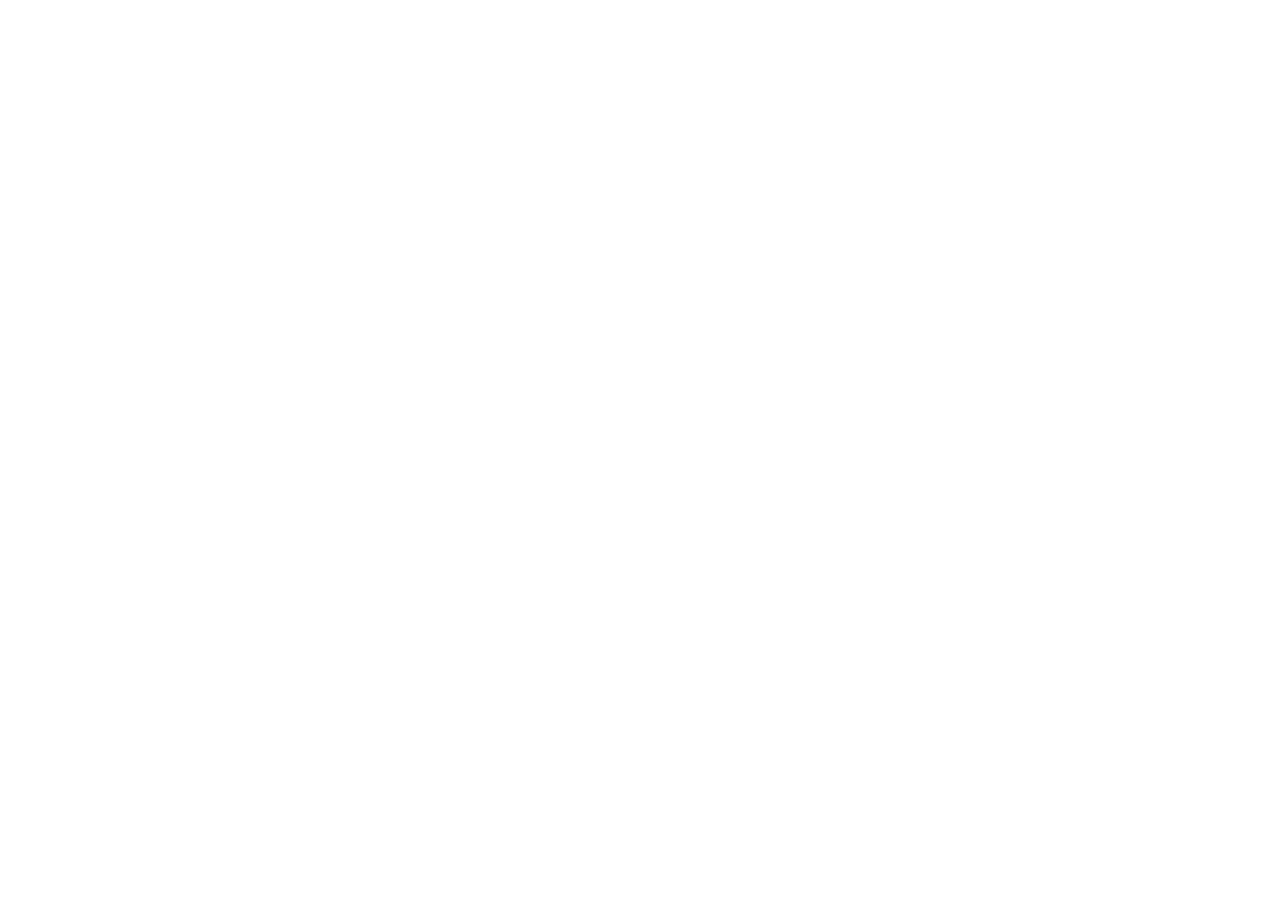
==== about-me.html @ ad46b2c2 "galery" ====
<!DOCTYPE html>
<html lang="en">
    <head>
        <meta charset="UTF-8" />
        <meta http-equiv="X-UA-Compatible" content="IE=edge" />
        <meta name="viewport" content="width=device-width, initial-scale=1.0" />
        <title>About me</title>
    </head>
    <body></body>
</html>
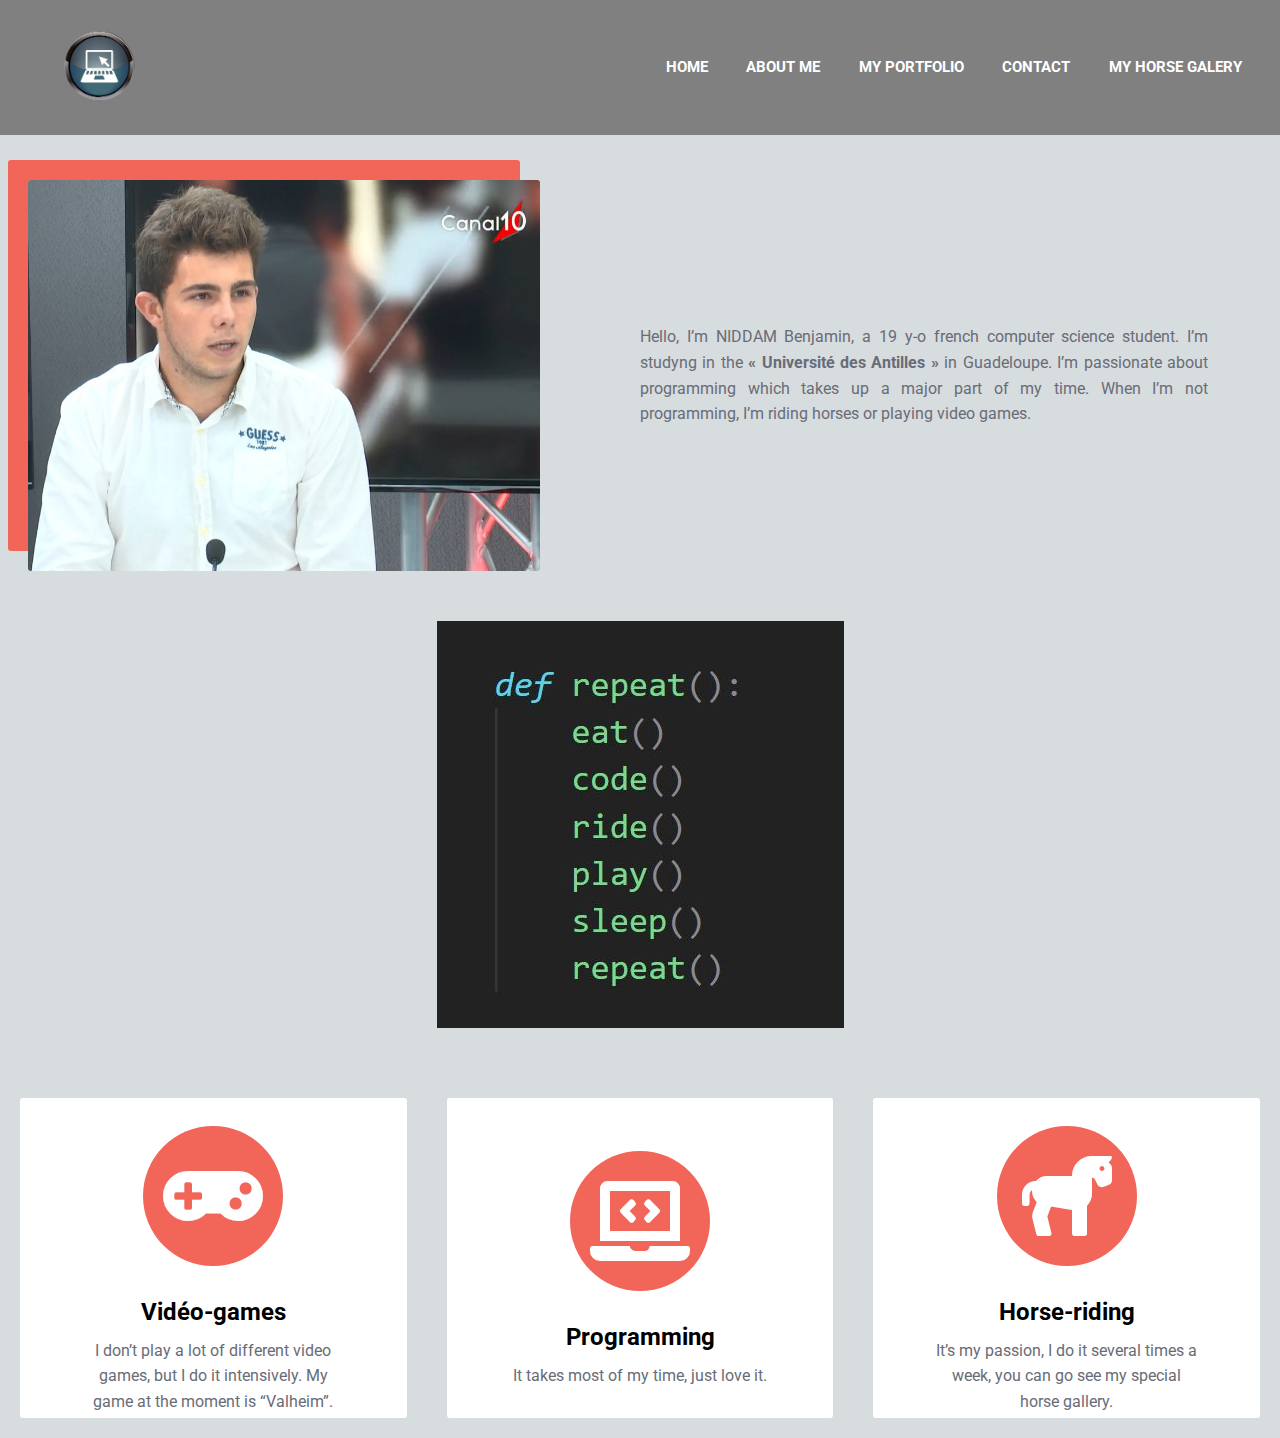
==== commit f62d9a27: "about me page" ====
--- a/about-me.html
+++ b/about-me.html
@@ -4,7 +4,55 @@
         <meta charset="UTF-8" />
         <meta http-equiv="X-UA-Compatible" content="IE=edge" />
         <meta name="viewport" content="width=device-width, initial-scale=1.0" />
+        <link rel="stylesheet" href="./CSS/all.css" />
+        <link rel="stylesheet" href="./CSS/about.css" />
+        <link href="https://fonts.googleapis.com/css2?family=Roboto&display=swap" rel="stylesheet" />
+        <link rel="stylesheet" href="https://use.fontawesome.com/releases/v5.15.3/css/all.css" />
         <title>About me</title>
     </head>
-    <body></body>
+    <body>
+        <nav>
+            <a id="logo" href="./index.html"><img src="./Images/logo.png" /></a>
+            <a id="home" class="menu-item left" href="./index.html" aria-current="page" class="colorBlack">Home</a>
+            <a id="about-me" class="menu-item left" href="./about-me.html">About me</a>
+            <a id="portfolio" class="menu-item left" href="./portfolio.html">My portfolio</a>
+            <a id="contact" class="menu-item left" href="./contact.html">Contact</a>
+            <a id="horse-galery" class="menu-item left" href="./horse-galery.html">My horse galery</a>
+        </nav>
+
+        <main>
+            <div class="description">
+                <div class="image"><img src="./Images/me.jpg" alt="" /></div>
+
+                <div class="text">
+                    <p>
+                        Hello, I’m NIDDAM Benjamin, a 19 y-o french computer science student. I’m studyng in the <span>« Université des Antilles »</span> in Guadeloupe. I’m passionate about programming which takes up a major part of my
+                        time. When I’m not programming, I’m riding horses or playing video games.
+                    </p>
+                </div>
+            </div>
+            <img src="./Images/function.jpg" alt="" />
+
+            <div class="hobbies">
+                <div class="hobbie">
+                    <div class="logo"><i class="fas fa-gamepad"></i></div>
+                    <h2>Vidéo-games</h2>
+                    <p>I don’t play a lot of different video games, but I do it intensively. My game at the moment is “Valheim”.</p>
+                </div>
+                <div class="hobbie">
+                    <div class="logo"><i class="fas fa-laptop-code"></i></div>
+
+                    <h2>Programming</h2>
+                    <p>It takes most of my time, just love it.</p>
+                </div>
+                <div class="hobbie">
+                    <div class="logo">
+                        <i class="fas fa-horse"></i>
+                    </div>
+                    <h2>Horse-riding</h2>
+                    <p>It’s my passion, I do it several times a week, you can go see my special horse gallery.</p>
+                </div>
+            </div>
+        </main>
+    </body>
 </html>
--- a/CSS/all.css
+++ b/CSS/all.css
@@ -0,0 +1,152 @@
+@media screen and (min-width: 1008px) {
+    * {
+        padding: 0px;
+        margin: 0px;
+        box-sizing: border-box;
+        font-family: "Roboto", sans-serif;
+    }
+
+    html,
+    body {
+        width: 100%;
+        height: 100%;
+    }
+
+    #landing {
+        width: 100%;
+        height: 100vh;
+    }
+
+    .bg {
+        position: fixed;
+        background-size: cover;
+        background-position: center;
+        --delay: 4s;
+        filter: brightness(60%);
+        z-index: -1;
+        width: 100%;
+        height: 100vh;
+        animation: diapo calc(4 * var(--delay)) infinite;
+        opacity: 0;
+    }
+
+    #bg1 {
+        background-image: url("../Images/bg image.png");
+        animation-delay: calc(0 * var(--delay));
+    }
+
+    #bg2 {
+        background-image: url("../Images/formation-programmation-informatique-1.jpg");
+        animation-delay: calc(-1 * var(--delay));
+    }
+
+    #bg3 {
+        background-image: url("../Images/gros-plan-homme-ecrivant-du-code-ordinateur-portable_158595-5169.jpg");
+        animation-delay: calc(-2 * var(--delay));
+    }
+
+    #bg4 {
+        background-image: url("../Images/pexels-kevin-ku-577585.jpg");
+        animation-delay: calc(-3 * var(--delay));
+    }
+
+    @keyframes diapo {
+        0%,
+        12.5% {
+            opacity: 1;
+        }
+        25%,
+        87.5% {
+            opacity: 0;
+        }
+        100% {
+            opacity: 1;
+        }
+    }
+
+    nav {
+        display: -webkit-box;
+        display: -ms-flexbox;
+        display: flex;
+        position: fixed;
+        width: 100%;
+        z-index: 9999;
+        padding: 25px 0 25px 0;
+        color: white;
+        -webkit-transition: background-color 0.2s, color 0.2s;
+        transition: background-color 0.2s, color 0.2s;
+        -webkit-box-align: center;
+        -ms-flex-align: center;
+        align-items: center;
+        -webkit-box-pack: end;
+        -ms-flex-pack: end;
+        justify-content: flex-end;
+        height: max(15vh, 100px);
+        cursor: default;
+    }
+    nav .menu-item {
+        margin-right: 3%;
+        font-size: 15px;
+        font-weight: bold;
+        text-decoration: none;
+        text-transform: uppercase;
+        white-space: nowrap;
+        color: inherit;
+        cursor: pointer;
+    }
+    nav a.left {
+        position: relative;
+        padding-bottom: 1px;
+    }
+    nav a.left:before {
+        content: "";
+        position: absolute;
+        width: 0;
+        height: 4px;
+        bottom: 0;
+        left: 0;
+        background-color: red;
+        visibility: hidden;
+        -webkit-transition: all 0.3s ease-in-out;
+        transition: all 0.3s ease-in-out;
+    }
+    nav a.left:hover:before {
+        visibility: visible;
+        width: 100%;
+    }
+    nav a.left.selected:before {
+        visibility: visible;
+        width: 100%;
+    }
+    #logo {
+        position: inherit;
+        cursor: default;
+        left: 5%;
+    }
+    #logo img {
+        -ms-flex-item-align: center;
+        -ms-grid-row-align: center;
+        align-self: center;
+        max-height: 70px;
+        cursor: pointer;
+    }
+    #menu a:hover {
+        visibility: visible;
+        width: 100%;
+    }
+
+    body::-webkit-scrollbar {
+        width: 8px; /*width of the entire scrollbar*/
+    }
+    body.top::-webkit-scrollbar {
+        display: initial;
+    }
+
+    body.top::-webkit-scrollbar-track {
+        background: none; /* color of the tracking area */
+    }
+
+    body.top::-webkit-scrollbar-thumb {
+        background-color: rgb(242, 101, 89); /* color of the scroll thumb */
+    }
+}
--- a/CSS/about.css
+++ b/CSS/about.css
@@ -0,0 +1,138 @@
+@media screen and (min-width: 1008px) {
+  nav {
+    background-color: gray;
+  }
+  main {
+    display: -webkit-box;
+    display: -ms-flexbox;
+    display: flex;
+    -webkit-box-orient: vertical;
+    -webkit-box-direction: normal;
+        -ms-flex-direction: column;
+            flex-direction: column;
+    -webkit-box-align: center;
+        -ms-flex-align: center;
+            align-items: center;
+    width: 100%;
+    padding-top: 20vh;
+    background-color: #d7dcdf;
+  }
+  main .description {
+    display: -webkit-box;
+    display: -ms-flexbox;
+    display: flex;
+    margin-bottom: 50px;
+  }
+  main .description .image {
+    -webkit-box-flex: 1;
+        -ms-flex: 1;
+            flex: 1;
+    display: -webkit-box;
+    display: -ms-flexbox;
+    display: flex;
+    -webkit-box-align: center;
+        -ms-flex-align: center;
+            align-items: center;
+    -webkit-box-pack: center;
+        -ms-flex-pack: center;
+            justify-content: center;
+  }
+  main .description .image img {
+    width: 90%;
+    max-width: 550px;
+    -webkit-box-shadow: #f26559 -20px -20px;
+            box-shadow: #f26559 -20px -20px;
+    border-radius: 3px;
+  }
+  main .description .text {
+    -webkit-box-flex: 1;
+        -ms-flex: 1;
+            flex: 1;
+    display: -webkit-box;
+    display: -ms-flexbox;
+    display: flex;
+    -webkit-box-align: center;
+        -ms-flex-align: center;
+            align-items: center;
+    -webkit-box-pack: center;
+        -ms-flex-pack: center;
+            justify-content: center;
+    padding: 0 8ch 0 8ch;
+    font-weight: 400;
+    font-size: 16px;
+    line-height: 1.6;
+    color: #696c77;
+  }
+  main .description .text p {
+    text-align: justify;
+  }
+  main .description .text p span {
+    white-space: nowrap;
+    font-weight: bold;
+  }
+  main .hobbies {
+    width: 100%;
+    margin-top: 50px;
+    display: -webkit-box;
+    display: -ms-flexbox;
+    display: flex;
+    -webkit-box-align: start;
+        -ms-flex-align: start;
+            align-items: flex-start;
+    -ms-flex-pack: distribute;
+        justify-content: space-around;
+  }
+  main .hobbies .hobbie {
+    display: -webkit-box;
+    display: -ms-flexbox;
+    display: flex;
+    -webkit-box-orient: vertical;
+    -webkit-box-direction: normal;
+        -ms-flex-direction: column;
+            flex-direction: column;
+    -webkit-box-pack: center;
+        -ms-flex-pack: center;
+            justify-content: center;
+    -webkit-box-align: center;
+        -ms-flex-align: center;
+            align-items: center;
+    -webkit-box-flex: 1;
+        -ms-flex: 1;
+            flex: 1;
+    background-color: white;
+    height: 20em;
+    margin: 20px;
+    border-radius: 3px;
+  }
+  main .hobbies .hobbie .logo {
+    display: -webkit-box;
+    display: -ms-flexbox;
+    display: flex;
+    -webkit-box-align: center;
+        -ms-flex-align: center;
+            align-items: center;
+    -webkit-box-pack: center;
+        -ms-flex-pack: center;
+            justify-content: center;
+    background-color: #f26559;
+    font-size: 80px;
+    color: white;
+    width: 140px;
+    height: 140px;
+    border-radius: 100vh;
+    margin-bottom: 0.4em;
+    margin-top: 0.3em;
+  }
+  main .hobbies .hobbie h2 {
+    margin-bottom: 0.5em;
+  }
+  main .hobbies .hobbie p {
+    width: 70%;
+    text-align: center;
+    font-weight: 400;
+    font-size: 16px;
+    line-height: 1.6;
+    color: #696c77;
+  }
+}
+/*# sourceMappingURL=about.css.map */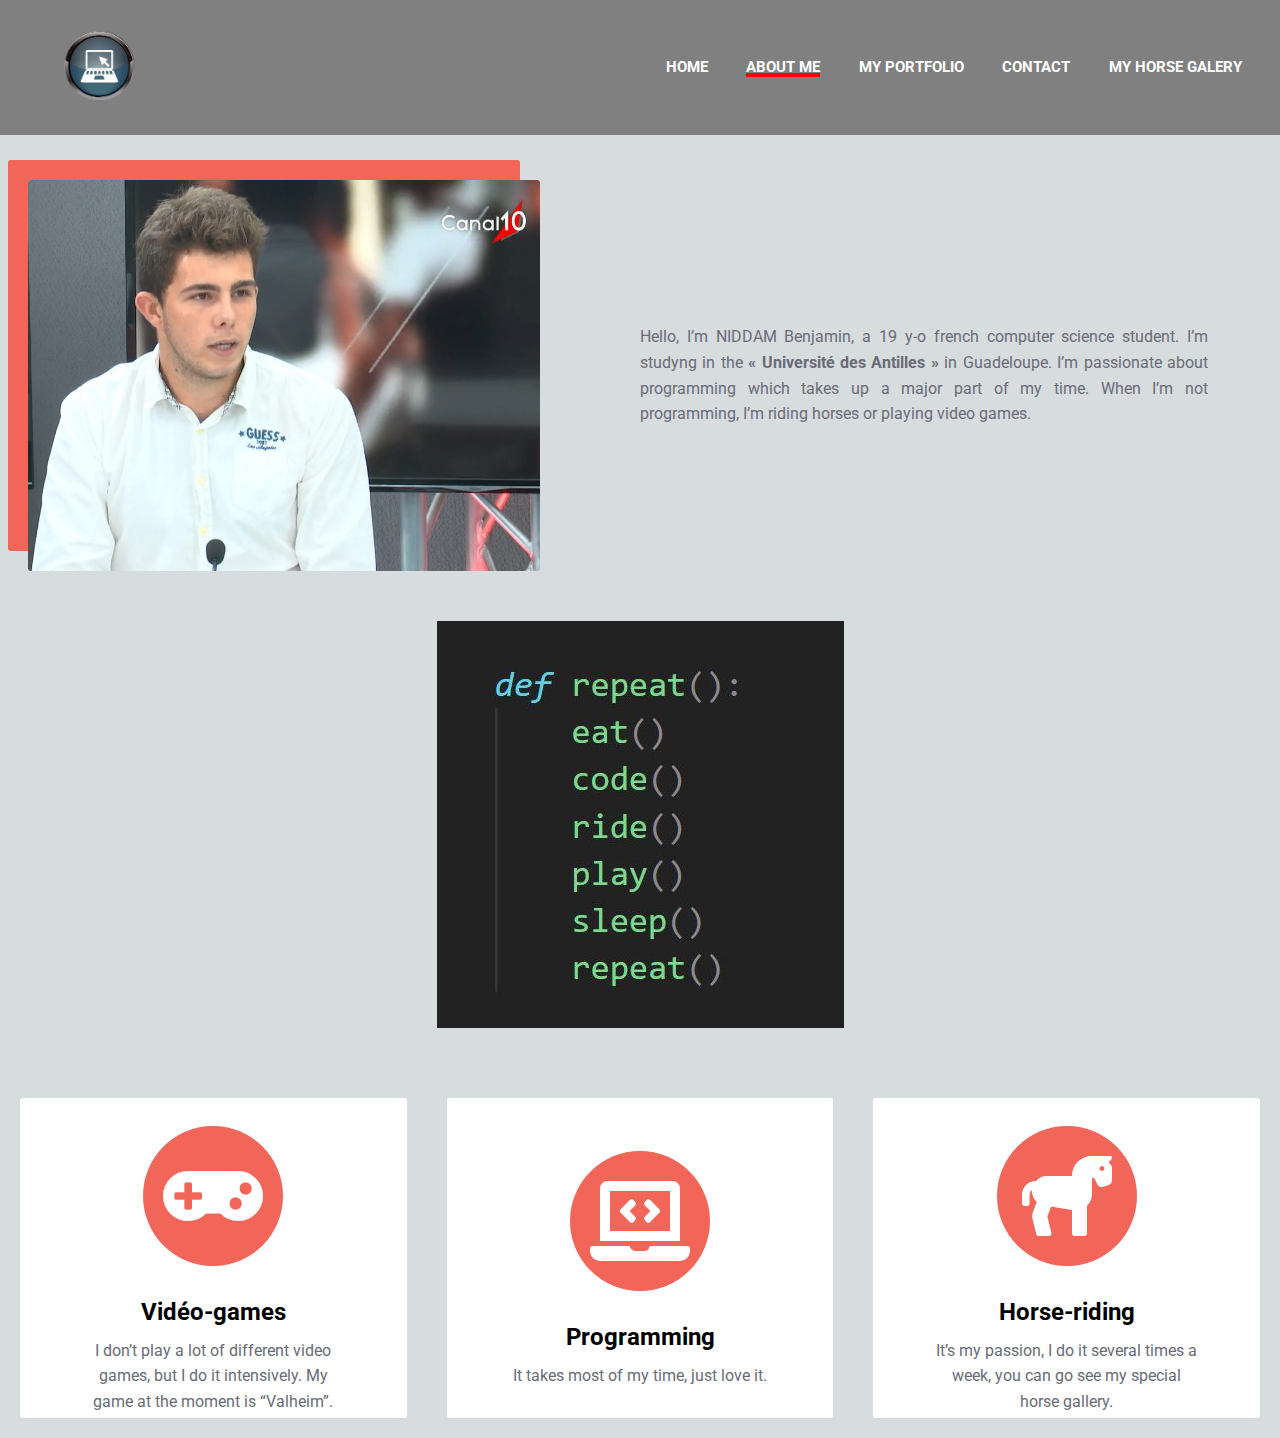
==== commit 073a8875: "fixes safari" ====
--- a/about-me.html
+++ b/about-me.html
@@ -8,6 +8,7 @@
         <link rel="stylesheet" href="./CSS/about.css" />
         <link href="https://fonts.googleapis.com/css2?family=Roboto&display=swap" rel="stylesheet" />
         <link rel="stylesheet" href="https://use.fontawesome.com/releases/v5.15.3/css/all.css" />
+        <script src="./Scripts/script.js"></script>
         <title>About me</title>
     </head>
     <body>
